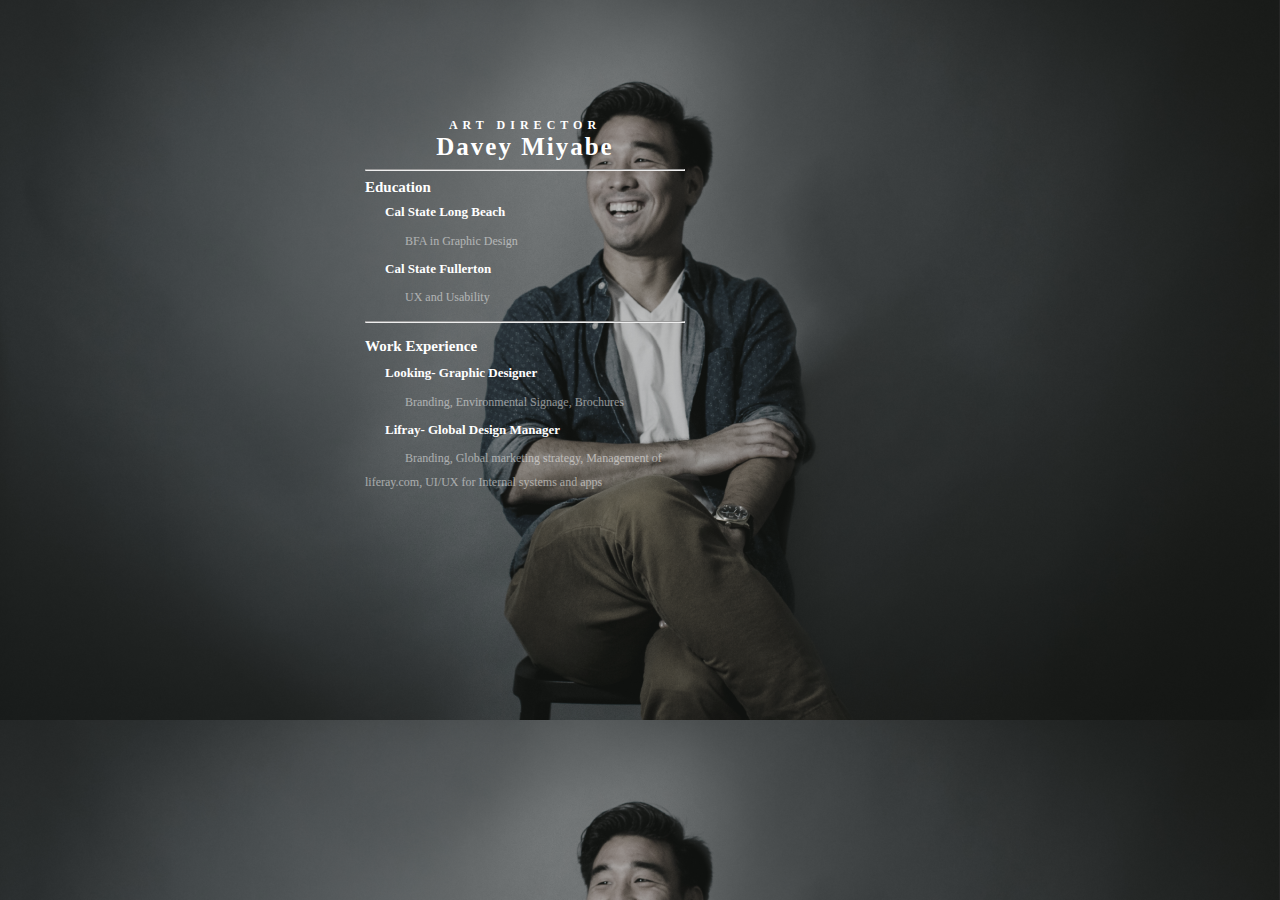
==== Davey.html @ f0cd9fd2 "initial commit" ====
<htmL>
	
	<head>
	<link rel="stylesheet" type="text/css" href="davey.css">
	</head>
	
	<body class="body">
	<header class="title"> ART DIRECTOR </header>
	<header class="name"> Davey Miyabe </header>
	
	<hr>
	
	<header class="experience"> Education </header>
	<p class="company"> Cal State Long Beach </br>
			<p class="detail"> BFA in Graphic Design </p>
		
	<p class="company"> Cal State Fullerton </p>
			<p class="detail"> UX and Usability </p> 
	
	<hr>

	<p class= "experience"> Work Experience </p>
			<p class="company"> Looking- Graphic Designer </p>
				<p class="detail"> Branding, Environmental Signage, Brochures </p>
		<p class="company"> Lifray- Global Design Manager </p>
			<p class="detail"> Branding, Global marketing strategy, Management
			of liferay.com, UI/UX for Internal systems and apps </p>


	</body>
</html>
---- davey.css ----
body {background: url("davey.png"); background-size: 100%}
		.body {font-family: tahoma; margin:365px; width:320px; margin-top:118px;}
		.title {color: white; letter-spacing: 5px; font-weight: bold; font-size: 12px; text-align: center;}
		.name {color: white; letter-spacing: 2px; font-weight: bold; font-size: 25px; text-align: center;}
		.experience {color:white; font-weight: bold; font-size:15px;}
		.company {color:white; font-weight: bold; font-size: 13px; line-height:0.5; text-indent:20px;}
		.detail {color:white; opacity:0.5; line-height: 2; text-indent:40px; line-height: 2;}
		p {color: white; list-style: none; font-size: 12px;}
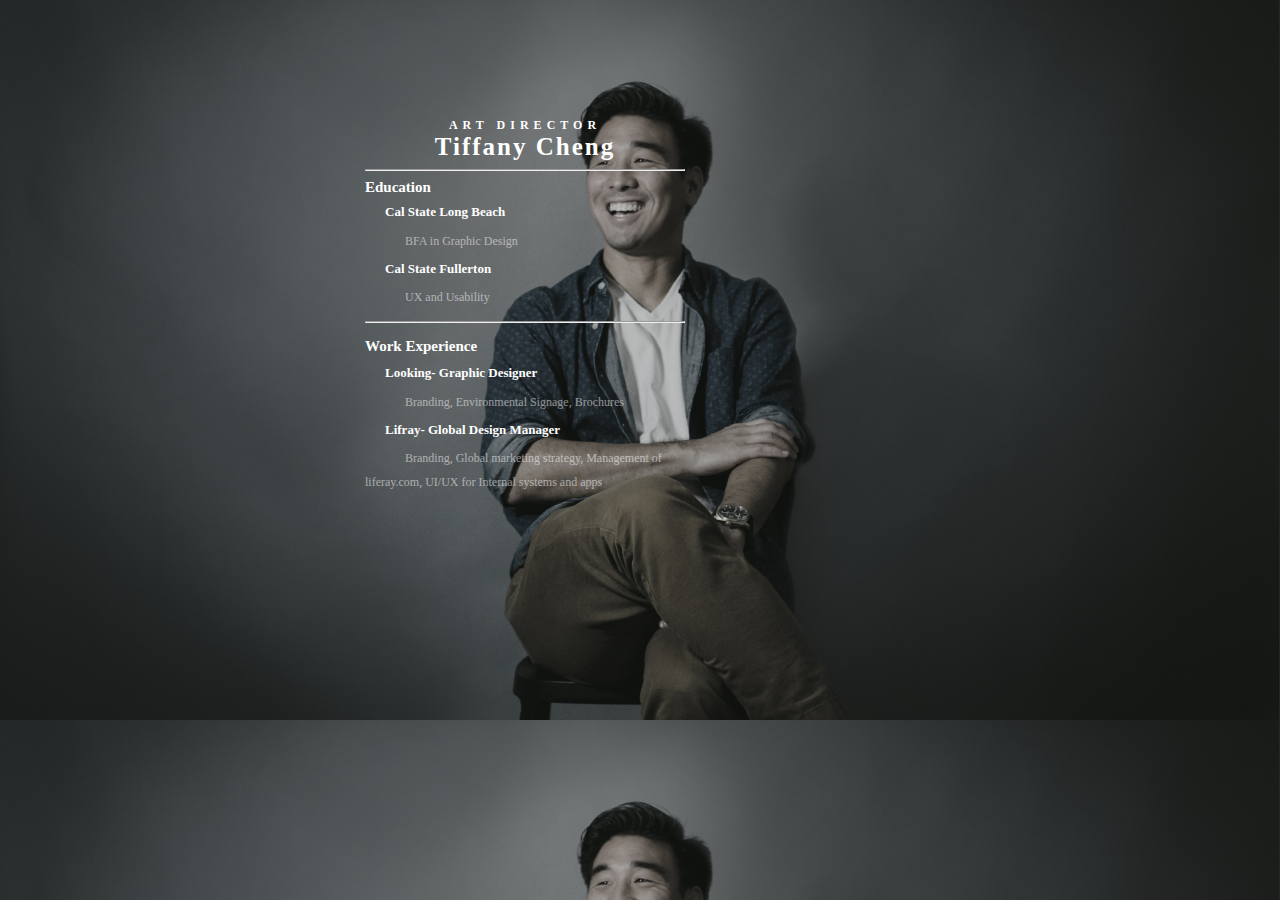
==== commit e8d98db3: "davey.html" ====
--- a/Davey.html
+++ b/Davey.html
@@ -6,7 +6,7 @@
 	
 	<body class="body">
 	<header class="title"> ART DIRECTOR </header>
-	<header class="name"> Davey Miyabe </header>
+	<header class="name"> Tiffany Cheng </header>
 	
 	<hr>
 	
